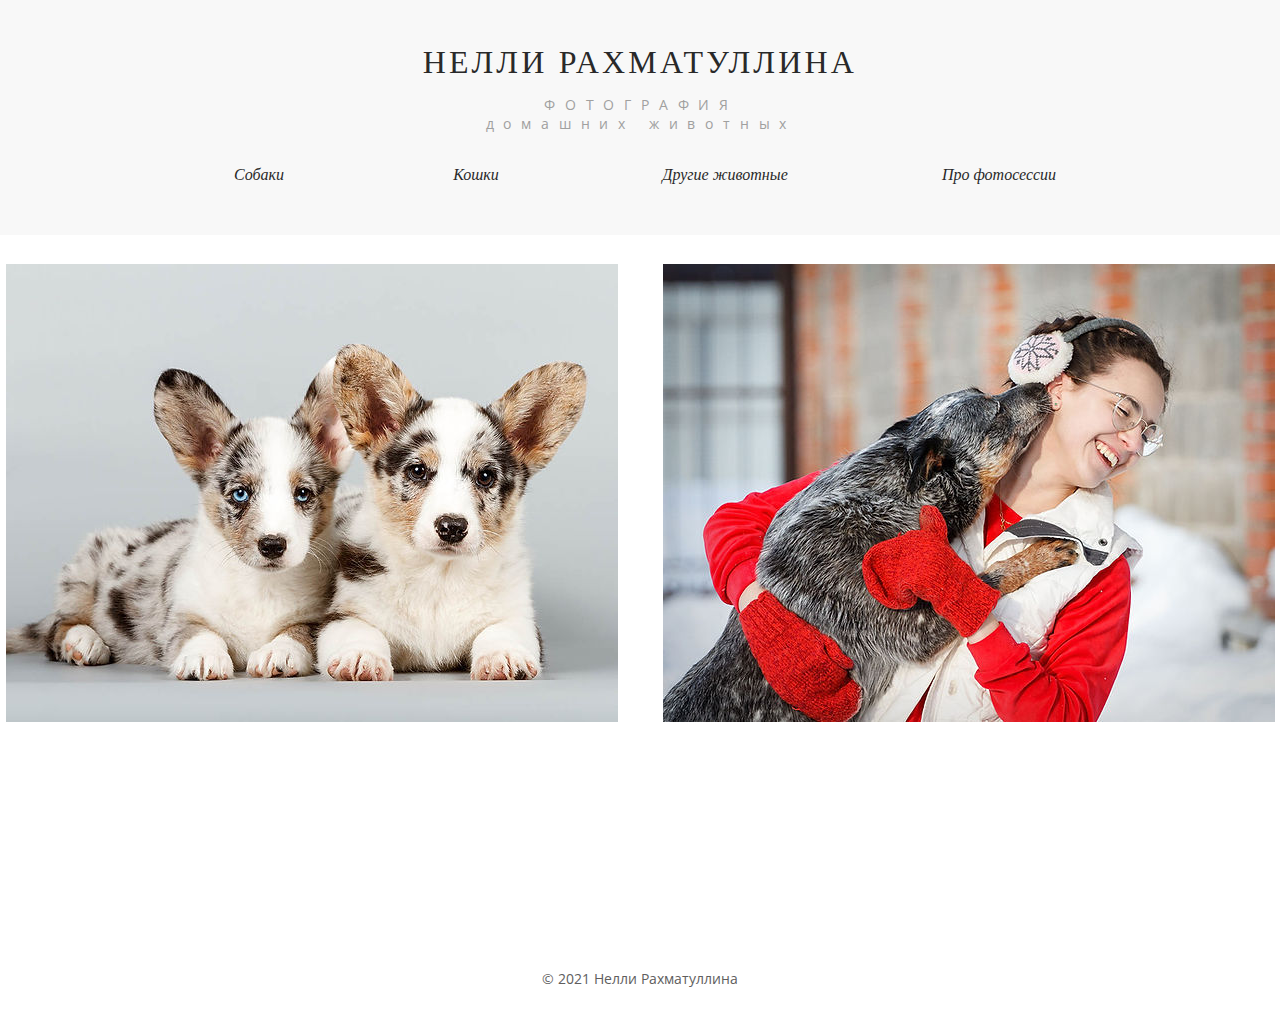
==== dogs.html @ 8a71b03d "2 страница, исправил хэдер" ====
<!DOCTYPE html>
<html lang="RU">
	<head>
		<meta charset="UTF-8">
		<title>Собаки | Фотограф Нелли Рахматуллина</title>
		<link rel="stylesheet" href="dogs.css">
		<link href='https://fonts.googleapis.com/css?family=Open+Sans:400,600,300' rel='stylesheet' type='text/css'>
		<link rel="icon" type="image" href="favicon.ico">
		<script src="script.js"></script>
	</head>
	<body>
		<div class="site-container">
			<header class="header">
				<div сlass="header-row-1">
					<h1>
						<a href="https://nellyfotoufa.wixsite.com/website" target="_self">НЕЛЛИ РАХМАТУЛЛИНА</a>
					</h1>
				</div>
				<div class="header-row-2-3">
					<p class="header-paragraph">
						<a href="https://nellyfotoufa.wixsite.com/website" target="_self">ФОТОГРАФИЯ </br> домашних животных</a>
					</p>
				</div>
				<div class="menu">
					<nav class="nav">
						<ul class="ul">
							<li class="menu-dogs">
								<p class="menu-item">
									<a href="dogs.html" target="_self">Собаки</a>
								</p>
							</li>
							<li class="menu-cats">
								<p class="menu-item">
									<a href="cats.html" target="_self">Кошки</a>
								</p>
							</li>
							<li class="menu-otheranimals">
								<p class="menu-item">
									<a href="otheranimals.html" target="_self">Другие животные</a>
								</p>
							</li>
							<li class="menu-about">
								<p class="menu-item">
									<a href="about.html" target="_self">Про фотосессии</a>
								</p>
							</li>
						</ul>
					</nav>
				</div>
			</header>
			<div class="pages-container">
				<div class="gallery">
					<div class="gallery-photo-1">
						<img src="images/corgy.jpg">
					</div>
					<div class="gallery-photo-2">
						<img src="images/hiler-and-girl.jpg">
					</div>
				</div>
			</div>
			<footer>
				<div class="footer-block">
					<p class="signature">© 2021 Нелли Рахматуллина</p>
				</div>
			</footer>
		</div>		
	</body>
</html>
---- dogs.css ----
html {
	display: block;
	height:100%;
	--site-width: 980px;
    --above-all-z-index: 100000;
    --portals-z-index: 100001;
    --minViewportSize: 320;
    --maxViewportSize: 1920;
}
body {
	display: block;
	overflow-x: auto;
	overflow-y: scroll;
	height: 100%;
	margin: 0;
	padding: 0;
	border: 0;
	outline: 0;
	vertical-align: baseline;
	background: transparent;
}
.site-container {
	position: relative;
	display: block;
}
.header {
	left: 0;
	margin-left: 0;
	padding-top: 40px;
	padding-bottom: 10px;
	width: 100%;
	height: auto;
	min-width: 980px;
	display: block;
	position: relative;
	background-color: rgba(207,207,207,0.15);
}
.header-row-1 {
	height: auto;
	width: 592px;
	position: relative;
	margin:34px 0px 19px calc((100% - 980px)*0.5);
	left: 194px; 
}
h1 {
	text-align: center;
	margin:0;
	line-height: normal;
	letter-spacing: 0.1em;
	font: normal normal normal 32px/1.4em georgia,palatino,'book antiqua','palatino linotype',serif;
	color: rgb(41,41,41);
}
.header-row-2-3 {
	height: auto;
	width: 574px;
	position: relative;
	margin: 10px 0px 20px calc((100% - 980px) * 0.5);
	left: 204px;
}
.header-paragraph {
	color: rgb(160,160,159);
	text-align: center;
	font-size: 14px;
	margin:0;
	line-height: normal;
	letter-spacing: normal;
	font: normal normal normal 14px/1.4em 'open sans',sans-serif;
	letter-spacing: 0.7em;
}
a {
	cursor: pointer;
	text-decoration: none;
	color: inherit;
}
.menu {
	position: relative;
	width: 980px;
	height: 41px;
	margin: 0px 0px 30px calc((100% - 980px) * 0.5);
	direction: ltr;
	overflow-x: visible;
	font: italic normal normal 16px/1.4em 'eb garamond',serif;

}
.nav {
	display: flex;
	position: absolute;
	flex-direction: column;
	height: 100%;
	width: 100%;
	top: 0;
	right: 0;
	left: 0;
	bottom: 0;
}
.ul {
	text-align: center;
	display: block;
	list-style: none;
	margin: 0;
	padding: 0;
}
.menu-dogs {
	width: 216px;
	height: 41px;
	position: relative;
	box-sizing: border-box;
	overflow: visible;
	visibility: inherit;
	display: inline-block;
	text-align: center;
}
.menu-cats {
	width: 210px;
	height: 41px;
	position: relative;
	box-sizing: border-box;
	overflow: visible;
	visibility: inherit;
	display: inline-block;
	text-align: center;
}
.menu-otheranimals {
	width: 280px;
	height: 41px;
	position: relative;
	box-sizing: border-box;
	overflow: visible;
	visibility: inherit;
	display: inline-block;
	text-align: center;
}
.menu-about {
	width: 260px;
	height: 41px;
	position: relative;
	box-sizing: border-box;
	overflow: visible;
	visibility: inherit;
	display: inline-block;
	text-align: center;
}
.menu-item {
	display: inline-block;
	padding: 0 10px;
	color: rgb(41, 41, 41);
	line-height: 41px;
	margin: 0;
}
.pages-container {
	display: block;
	margin-top: 0;
	margin-bottom: 0;
	position: relative;
	left: 0;
	margin-left: 0;
	margin-right: 0;
	width: 100%;
	min-width: 980px;
	overflow-x: clip;
	border: 0;
}
.gallery {
	display: block;
	position: relative;
	margin: 29px 0px 0 calc((100% - 980px) * 0.5);
	width: 980px;
	height: 631px;
}
.gallery-photo-1 {
	display: block;
	width: 616px;
	height: 462px;
	display: block;
	background-size: cover;
	background-repeat: no-repeat;
	background-position: 50%;
	object-fit:cover;
	position:absolute;
	top: 0;
	left: -144px;
	margin: 0px 0px -2px calc((100% - 980px) * 0.5);
	overflow: hidden;
	border-radius: 0;
	padding: 0;
	border: 0;
	outline: 0;
	vertical-align: baseline;
	background: transparent;
}
.gallery-photo-2 {
	display: block;
	width: 616px;
	height: 462px;
	display: block;
	background-size: cover;
	background-repeat: no-repeat;
	background-position: 50%;
	object-fit:cover;
	position:absolute;
	top: 0;
	left: 513px;
	right: auto;
	margin: 0px 0px -2px calc((100% - 980px) * 0.5);
	overflow: hidden;
	border-radius: 0;
	padding: 0;
	border: 0;
	outline: 0;
	vertical-align: baseline;
	background: transparent;
}
.footer-block {
	display: block;
	position: relative;
	top: 0;
	right: 0;
	bottom: 0;
	left: 0;
	width: 980px;
	height: 116px;
	margin-left: calc((100% - var(--site-width)) / 2)
}
.signature {
	text-align: center;
	font-family: 'Open Sans';
	font-size: 14px;
	font-weight: normal;
	font-style: normal;
	color: rgb(96,94,94);
	padding-top: 60px;
}
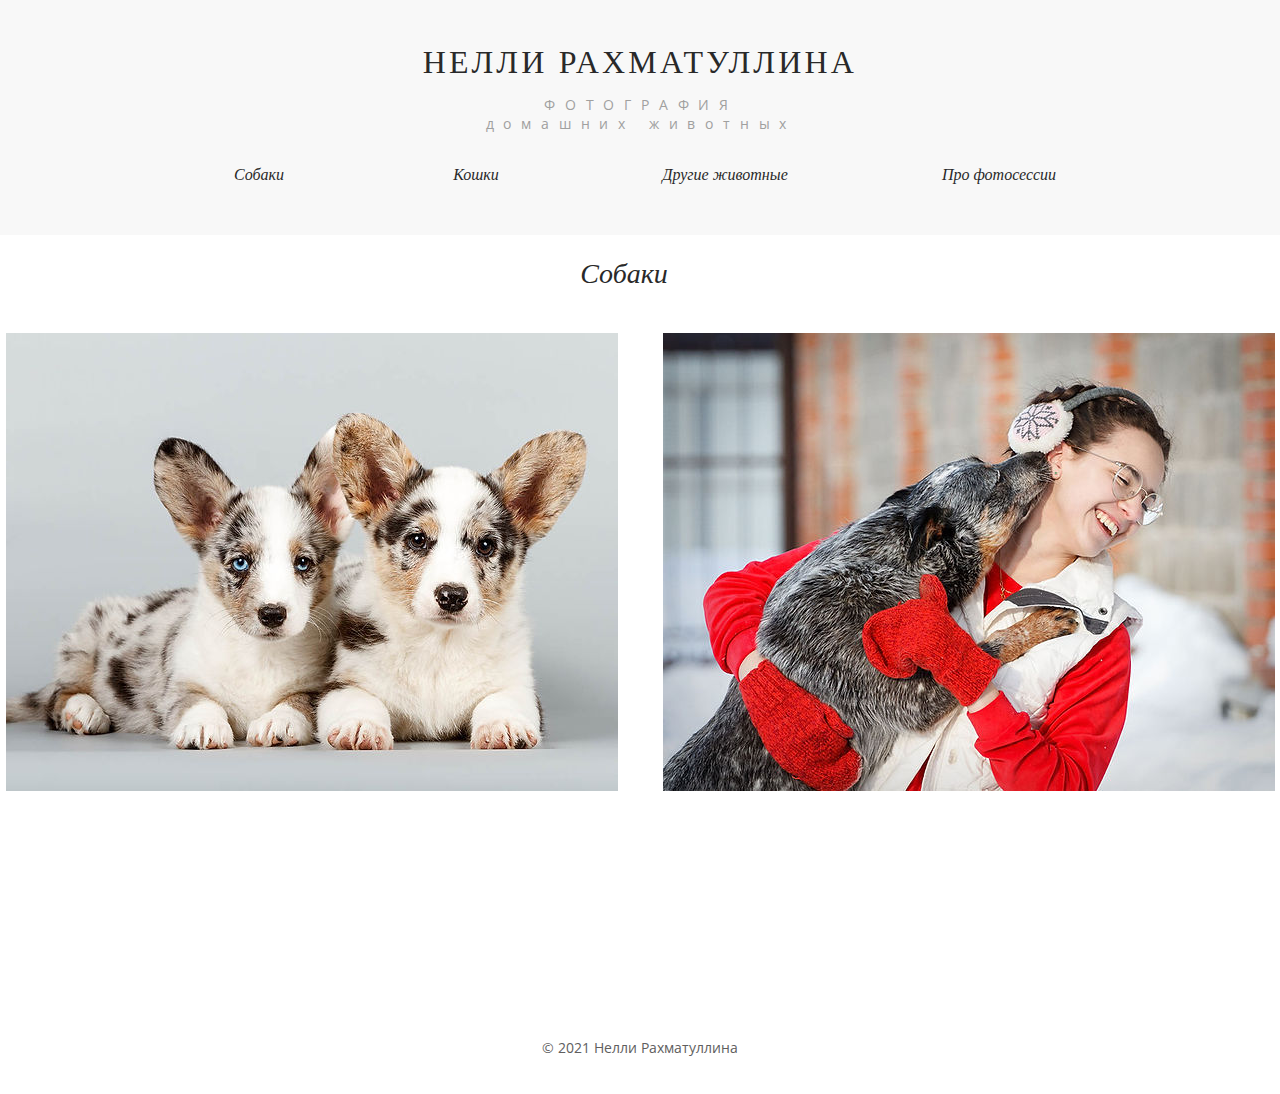
==== commit 4b3127db: "заголовок 2 страницы" ====
--- a/dogs.html
+++ b/dogs.html
@@ -49,6 +49,9 @@
 				</div>
 			</header>
 			<div class="pages-container">
+				<div class="heading-block">
+					<h2 class="heading">Собаки</h2>
+				</div>
 				<div class="gallery">
 					<div class="gallery-photo-1">
 						<img src="images/corgy.jpg">
--- a/dogs.css
+++ b/dogs.css
@@ -159,6 +159,21 @@
 	min-width: 980px;
 	overflow-x: clip;
 	border: 0;
+}
+.heading-block {
+	display: block;
+	position: relative;
+	width: 948px;
+	height: auto;
+	margin: 23px 0px 43px calc((100% - 980px) * 0.5);
+}
+.heading {
+	text-align: center;
+	font-size: 28px;
+	font: italic normal normal 28px/1.4em 'eb garamond',serif;
+	color: rgb(41, 41, 41);
+	line-height: normal;
+	letter-spacing: normal;
 }
 .gallery {
 	display: block;
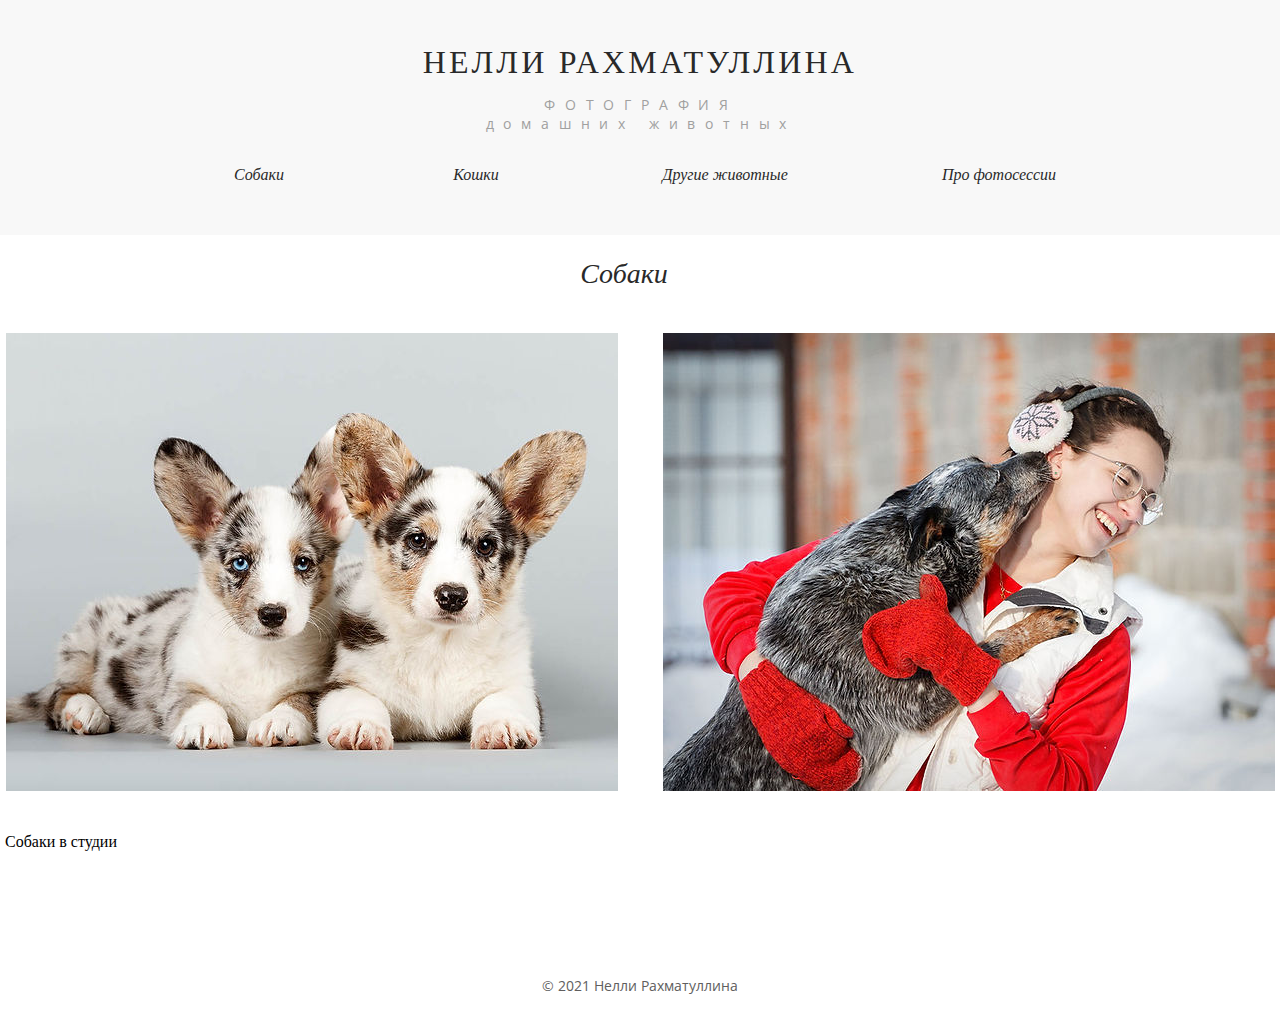
==== commit e1d1735e: "Add files via upload" ====
--- a/dogs.html
+++ b/dogs.html
@@ -1,71 +1,74 @@
-<!DOCTYPE html>
-<html lang="RU">
-	<head>
-		<meta charset="UTF-8">
-		<title>Собаки | Фотограф Нелли Рахматуллина</title>
-		<link rel="stylesheet" href="dogs.css">
-		<link href='https://fonts.googleapis.com/css?family=Open+Sans:400,600,300' rel='stylesheet' type='text/css'>
-		<link rel="icon" type="image" href="favicon.ico">
-		<script src="script.js"></script>
-	</head>
-	<body>
-		<div class="site-container">
-			<header class="header">
-				<div сlass="header-row-1">
-					<h1>
-						<a href="https://nellyfotoufa.wixsite.com/website" target="_self">НЕЛЛИ РАХМАТУЛЛИНА</a>
-					</h1>
-				</div>
-				<div class="header-row-2-3">
-					<p class="header-paragraph">
-						<a href="https://nellyfotoufa.wixsite.com/website" target="_self">ФОТОГРАФИЯ </br> домашних животных</a>
-					</p>
-				</div>
-				<div class="menu">
-					<nav class="nav">
-						<ul class="ul">
-							<li class="menu-dogs">
-								<p class="menu-item">
-									<a href="dogs.html" target="_self">Собаки</a>
-								</p>
-							</li>
-							<li class="menu-cats">
-								<p class="menu-item">
-									<a href="cats.html" target="_self">Кошки</a>
-								</p>
-							</li>
-							<li class="menu-otheranimals">
-								<p class="menu-item">
-									<a href="otheranimals.html" target="_self">Другие животные</a>
-								</p>
-							</li>
-							<li class="menu-about">
-								<p class="menu-item">
-									<a href="about.html" target="_self">Про фотосессии</a>
-								</p>
-							</li>
-						</ul>
-					</nav>
-				</div>
-			</header>
-			<div class="pages-container">
-				<div class="heading-block">
-					<h2 class="heading">Собаки</h2>
-				</div>
-				<div class="gallery">
-					<div class="gallery-photo-1">
-						<img src="images/corgy.jpg">
-					</div>
-					<div class="gallery-photo-2">
-						<img src="images/hiler-and-girl.jpg">
-					</div>
-				</div>
-			</div>
-			<footer>
-				<div class="footer-block">
-					<p class="signature">© 2021 Нелли Рахматуллина</p>
-				</div>
-			</footer>
-		</div>		
-	</body>
+<!DOCTYPE html>
+<html lang="RU">
+	<head>
+		<meta charset="UTF-8">
+		<title>Собаки | Фотограф Нелли Рахматуллина</title>
+		<link rel="stylesheet" href="dogs.css">
+		<link href='https://fonts.googleapis.com/css?family=Open+Sans:400,600,300' rel='stylesheet' type='text/css'>
+		<link rel="icon" type="image" href="favicon.ico">
+		<script src="script.js"></script>
+	</head>
+	<body>
+		<div class="site-container">
+			<header class="header">
+				<div сlass="header-row-1">
+					<h1>
+						<a href="https://nellyfotoufa.wixsite.com/website" target="_self">НЕЛЛИ РАХМАТУЛЛИНА</a>
+					</h1>
+				</div>
+				<div class="header-row-2-3">
+					<p class="header-paragraph">
+						<a href="https://nellyfotoufa.wixsite.com/website" target="_self">ФОТОГРАФИЯ </br> домашних животных</a>
+					</p>
+				</div>
+				<div class="menu">
+					<nav class="nav">
+						<ul class="ul">
+							<li class="menu-dogs">
+								<p class="menu-item">
+									<a href="dogs.html" target="_self">Собаки</a>
+								</p>
+							</li>
+							<li class="menu-cats">
+								<p class="menu-item">
+									<a href="cats.html" target="_self">Кошки</a>
+								</p>
+							</li>
+							<li class="menu-otheranimals">
+								<p class="menu-item">
+									<a href="otheranimals.html" target="_self">Другие животные</a>
+								</p>
+							</li>
+							<li class="menu-about">
+								<p class="menu-item">
+									<a href="about.html" target="_self">Про фотосессии</a>
+								</p>
+							</li>
+						</ul>
+					</nav>
+				</div>
+			</header>
+			<div class="pages-container">
+				<div class="heading-block">
+					<h2 class="heading">Собаки</h2>
+				</div>
+				<div class="gallery">
+					<div class="gallery-photo-1">
+						<img src="images/corgy.jpg">
+					</div>
+					<div class="gallery-photo-2">
+						<img src="images/hiler-and-girl.jpg">
+					</div>
+				</div>
+				<div class="link-block-studio">
+					<span class="link-studio">Собаки в студии</span>
+				</div>
+			</div>
+			<footer>
+				<div class="footer-block">
+					<p class="signature">© 2021 Нелли Рахматуллина</p>
+				</div>
+			</footer>
+		</div>		
+	</body>
 </html>--- a/dogs.css
+++ b/dogs.css
@@ -1,247 +1,258 @@
-html {
-	display: block;
-	height:100%;
-	--site-width: 980px;
-    --above-all-z-index: 100000;
-    --portals-z-index: 100001;
-    --minViewportSize: 320;
-    --maxViewportSize: 1920;
-}
-body {
-	display: block;
-	overflow-x: auto;
-	overflow-y: scroll;
-	height: 100%;
-	margin: 0;
-	padding: 0;
-	border: 0;
-	outline: 0;
-	vertical-align: baseline;
-	background: transparent;
-}
-.site-container {
-	position: relative;
-	display: block;
-}
-.header {
-	left: 0;
-	margin-left: 0;
-	padding-top: 40px;
-	padding-bottom: 10px;
-	width: 100%;
-	height: auto;
-	min-width: 980px;
-	display: block;
-	position: relative;
-	background-color: rgba(207,207,207,0.15);
-}
-.header-row-1 {
-	height: auto;
-	width: 592px;
-	position: relative;
-	margin:34px 0px 19px calc((100% - 980px)*0.5);
-	left: 194px; 
-}
-h1 {
-	text-align: center;
-	margin:0;
-	line-height: normal;
-	letter-spacing: 0.1em;
-	font: normal normal normal 32px/1.4em georgia,palatino,'book antiqua','palatino linotype',serif;
-	color: rgb(41,41,41);
-}
-.header-row-2-3 {
-	height: auto;
-	width: 574px;
-	position: relative;
-	margin: 10px 0px 20px calc((100% - 980px) * 0.5);
-	left: 204px;
-}
-.header-paragraph {
-	color: rgb(160,160,159);
-	text-align: center;
-	font-size: 14px;
-	margin:0;
-	line-height: normal;
-	letter-spacing: normal;
-	font: normal normal normal 14px/1.4em 'open sans',sans-serif;
-	letter-spacing: 0.7em;
-}
-a {
-	cursor: pointer;
-	text-decoration: none;
-	color: inherit;
-}
-.menu {
-	position: relative;
-	width: 980px;
-	height: 41px;
-	margin: 0px 0px 30px calc((100% - 980px) * 0.5);
-	direction: ltr;
-	overflow-x: visible;
-	font: italic normal normal 16px/1.4em 'eb garamond',serif;
-
-}
-.nav {
-	display: flex;
-	position: absolute;
-	flex-direction: column;
-	height: 100%;
-	width: 100%;
-	top: 0;
-	right: 0;
-	left: 0;
-	bottom: 0;
-}
-.ul {
-	text-align: center;
-	display: block;
-	list-style: none;
-	margin: 0;
-	padding: 0;
-}
-.menu-dogs {
-	width: 216px;
-	height: 41px;
-	position: relative;
-	box-sizing: border-box;
-	overflow: visible;
-	visibility: inherit;
-	display: inline-block;
-	text-align: center;
-}
-.menu-cats {
-	width: 210px;
-	height: 41px;
-	position: relative;
-	box-sizing: border-box;
-	overflow: visible;
-	visibility: inherit;
-	display: inline-block;
-	text-align: center;
-}
-.menu-otheranimals {
-	width: 280px;
-	height: 41px;
-	position: relative;
-	box-sizing: border-box;
-	overflow: visible;
-	visibility: inherit;
-	display: inline-block;
-	text-align: center;
-}
-.menu-about {
-	width: 260px;
-	height: 41px;
-	position: relative;
-	box-sizing: border-box;
-	overflow: visible;
-	visibility: inherit;
-	display: inline-block;
-	text-align: center;
-}
-.menu-item {
-	display: inline-block;
-	padding: 0 10px;
-	color: rgb(41, 41, 41);
-	line-height: 41px;
-	margin: 0;
-}
-.pages-container {
-	display: block;
-	margin-top: 0;
-	margin-bottom: 0;
-	position: relative;
-	left: 0;
-	margin-left: 0;
-	margin-right: 0;
-	width: 100%;
-	min-width: 980px;
-	overflow-x: clip;
-	border: 0;
-}
-.heading-block {
-	display: block;
-	position: relative;
-	width: 948px;
-	height: auto;
-	margin: 23px 0px 43px calc((100% - 980px) * 0.5);
-}
-.heading {
-	text-align: center;
-	font-size: 28px;
-	font: italic normal normal 28px/1.4em 'eb garamond',serif;
-	color: rgb(41, 41, 41);
-	line-height: normal;
-	letter-spacing: normal;
-}
-.gallery {
-	display: block;
-	position: relative;
-	margin: 29px 0px 0 calc((100% - 980px) * 0.5);
-	width: 980px;
-	height: 631px;
-}
-.gallery-photo-1 {
-	display: block;
-	width: 616px;
-	height: 462px;
-	display: block;
-	background-size: cover;
-	background-repeat: no-repeat;
-	background-position: 50%;
-	object-fit:cover;
-	position:absolute;
-	top: 0;
-	left: -144px;
-	margin: 0px 0px -2px calc((100% - 980px) * 0.5);
-	overflow: hidden;
-	border-radius: 0;
-	padding: 0;
-	border: 0;
-	outline: 0;
-	vertical-align: baseline;
-	background: transparent;
-}
-.gallery-photo-2 {
-	display: block;
-	width: 616px;
-	height: 462px;
-	display: block;
-	background-size: cover;
-	background-repeat: no-repeat;
-	background-position: 50%;
-	object-fit:cover;
-	position:absolute;
-	top: 0;
-	left: 513px;
-	right: auto;
-	margin: 0px 0px -2px calc((100% - 980px) * 0.5);
-	overflow: hidden;
-	border-radius: 0;
-	padding: 0;
-	border: 0;
-	outline: 0;
-	vertical-align: baseline;
-	background: transparent;
-}
-.footer-block {
-	display: block;
-	position: relative;
-	top: 0;
-	right: 0;
-	bottom: 0;
-	left: 0;
-	width: 980px;
-	height: 116px;
-	margin-left: calc((100% - var(--site-width)) / 2)
-}
-.signature {
-	text-align: center;
-	font-family: 'Open Sans';
-	font-size: 14px;
-	font-weight: normal;
-	font-style: normal;
-	color: rgb(96,94,94);
-	padding-top: 60px;
+html {
+	display: block;
+	height:100%;
+	--site-width: 980px;
+    --above-all-z-index: 100000;
+    --portals-z-index: 100001;
+    --minViewportSize: 320;
+    --maxViewportSize: 1920;
+}
+body {
+	display: block;
+	overflow-x: auto;
+	overflow-y: scroll;
+	height: 100%;
+	margin: 0;
+	padding: 0;
+	border: 0;
+	outline: 0;
+	vertical-align: baseline;
+	background: transparent;
+}
+.site-container {
+	position: relative;
+	display: block;
+}
+.header {
+	left: 0;
+	margin-left: 0;
+	padding-top: 40px;
+	padding-bottom: 10px;
+	width: 100%;
+	height: auto;
+	min-width: 980px;
+	display: block;
+	position: relative;
+	background-color: rgba(207,207,207,0.15);
+}
+.header-row-1 {
+	height: auto;
+	width: 592px;
+	position: relative;
+	margin:34px 0px 19px calc((100% - 980px)*0.5);
+	left: 194px; 
+}
+h1 {
+	text-align: center;
+	margin:0;
+	line-height: normal;
+	letter-spacing: 0.1em;
+	font: normal normal normal 32px/1.4em georgia,palatino,'book antiqua','palatino linotype',serif;
+	color: rgb(41,41,41);
+}
+.header-row-2-3 {
+	height: auto;
+	width: 574px;
+	position: relative;
+	margin: 10px 0px 20px calc((100% - 980px) * 0.5);
+	left: 204px;
+}
+.header-paragraph {
+	color: rgb(160,160,159);
+	text-align: center;
+	font-size: 14px;
+	margin:0;
+	line-height: normal;
+	letter-spacing: normal;
+	font: normal normal normal 14px/1.4em 'open sans',sans-serif;
+	letter-spacing: 0.7em;
+}
+a {
+	cursor: pointer;
+	text-decoration: none;
+	color: inherit;
+}
+.menu {
+	position: relative;
+	width: 980px;
+	height: 41px;
+	margin: 0px 0px 30px calc((100% - 980px) * 0.5);
+	direction: ltr;
+	overflow-x: visible;
+	font: italic normal normal 16px/1.4em 'eb garamond',serif;
+
+}
+.nav {
+	display: flex;
+	position: absolute;
+	flex-direction: column;
+	height: 100%;
+	width: 100%;
+	top: 0;
+	right: 0;
+	left: 0;
+	bottom: 0;
+}
+.ul {
+	text-align: center;
+	display: block;
+	list-style: none;
+	margin: 0;
+	padding: 0;
+}
+.menu-dogs {
+	width: 216px;
+	height: 41px;
+	position: relative;
+	box-sizing: border-box;
+	overflow: visible;
+	visibility: inherit;
+	display: inline-block;
+	text-align: center;
+}
+.menu-cats {
+	width: 210px;
+	height: 41px;
+	position: relative;
+	box-sizing: border-box;
+	overflow: visible;
+	visibility: inherit;
+	display: inline-block;
+	text-align: center;
+}
+.menu-otheranimals {
+	width: 280px;
+	height: 41px;
+	position: relative;
+	box-sizing: border-box;
+	overflow: visible;
+	visibility: inherit;
+	display: inline-block;
+	text-align: center;
+}
+.menu-about {
+	width: 260px;
+	height: 41px;
+	position: relative;
+	box-sizing: border-box;
+	overflow: visible;
+	visibility: inherit;
+	display: inline-block;
+	text-align: center;
+}
+.menu-item {
+	display: inline-block;
+	padding: 0 10px;
+	color: rgb(41, 41, 41);
+	line-height: 41px;
+	margin: 0;
+}
+.pages-container {
+	display: block;
+	margin-top: 0;
+	margin-bottom: 0;
+	position: relative;
+	left: 0;
+	margin-left: 0;
+	margin-right: 0;
+	width: 100%;
+	min-width: 980px;
+	overflow-x: clip;
+	border: 0;
+}
+.heading-block {
+	display: block;
+	position: relative;
+	width: 948px;
+	height: auto;
+	margin: 23px 0px 43px calc((100% - 980px) * 0.5);
+}
+.heading {
+	text-align: center;
+	font-size: 28px;
+	font: italic normal normal 28px/1.4em 'eb garamond',serif;
+	color: rgb(41, 41, 41);
+	line-height: normal;
+	letter-spacing: normal;
+}
+.gallery {
+	display: block;
+	position: relative;
+	margin: 29px 0px 0 calc((100% - 980px) * 0.5);
+	width: 980px;
+	height: 500px;
+}
+.gallery-photo-1 {
+	display: block;
+	width: 616px;
+	height: 462px;
+	display: block;
+	background-size: cover;
+	background-repeat: no-repeat;
+	background-position: 50%;
+	object-fit:cover;
+	position:absolute;
+	top: 0;
+	left: -144px;
+	margin: 0px 0px -2px calc((100% - 980px) * 0.5);
+	overflow: hidden;
+	border-radius: 0;
+	padding: 0;
+	border: 0;
+	outline: 0;
+	vertical-align: baseline;
+	background: transparent;
+}
+.gallery-photo-2 {
+	display: block;
+	width: 616px;
+	height: 462px;
+	display: block;
+	background-size: cover;
+	background-repeat: no-repeat;
+	background-position: 50%;
+	object-fit:cover;
+	position:absolute;
+	top: 0;
+	left: 513px;
+	right: auto;
+	margin: 0px 0px -2px calc((100% - 980px) * 0.5);
+	overflow: hidden;
+	border-radius: 0;
+	padding: 0;
+	border: 0;
+	outline: 0;
+	vertical-align: baseline;
+	background: transparent;
+}
+.link-block-studio {
+	display: flex;
+	width: 616px;
+	height: 69px;
+	position: relative;
+	margin: 0px 0px 0 calc((100% - 980px) * 0.5);
+	left: -145px;
+	top: 0;
+	right: 0
+	bottom: 0;
+}
+.footer-block {
+	display: block;
+	position: relative;
+	top: 0;
+	right: 0;
+	bottom: 0;
+	left: 0;
+	width: 980px;
+	height: 116px;
+	margin-left: calc((100% - var(--site-width)) / 2)
+}
+.signature {
+	text-align: center;
+	font-family: 'Open Sans';
+	font-size: 14px;
+	font-weight: normal;
+	font-style: normal;
+	color: rgb(96,94,94);
+	padding-top: 60px;
 }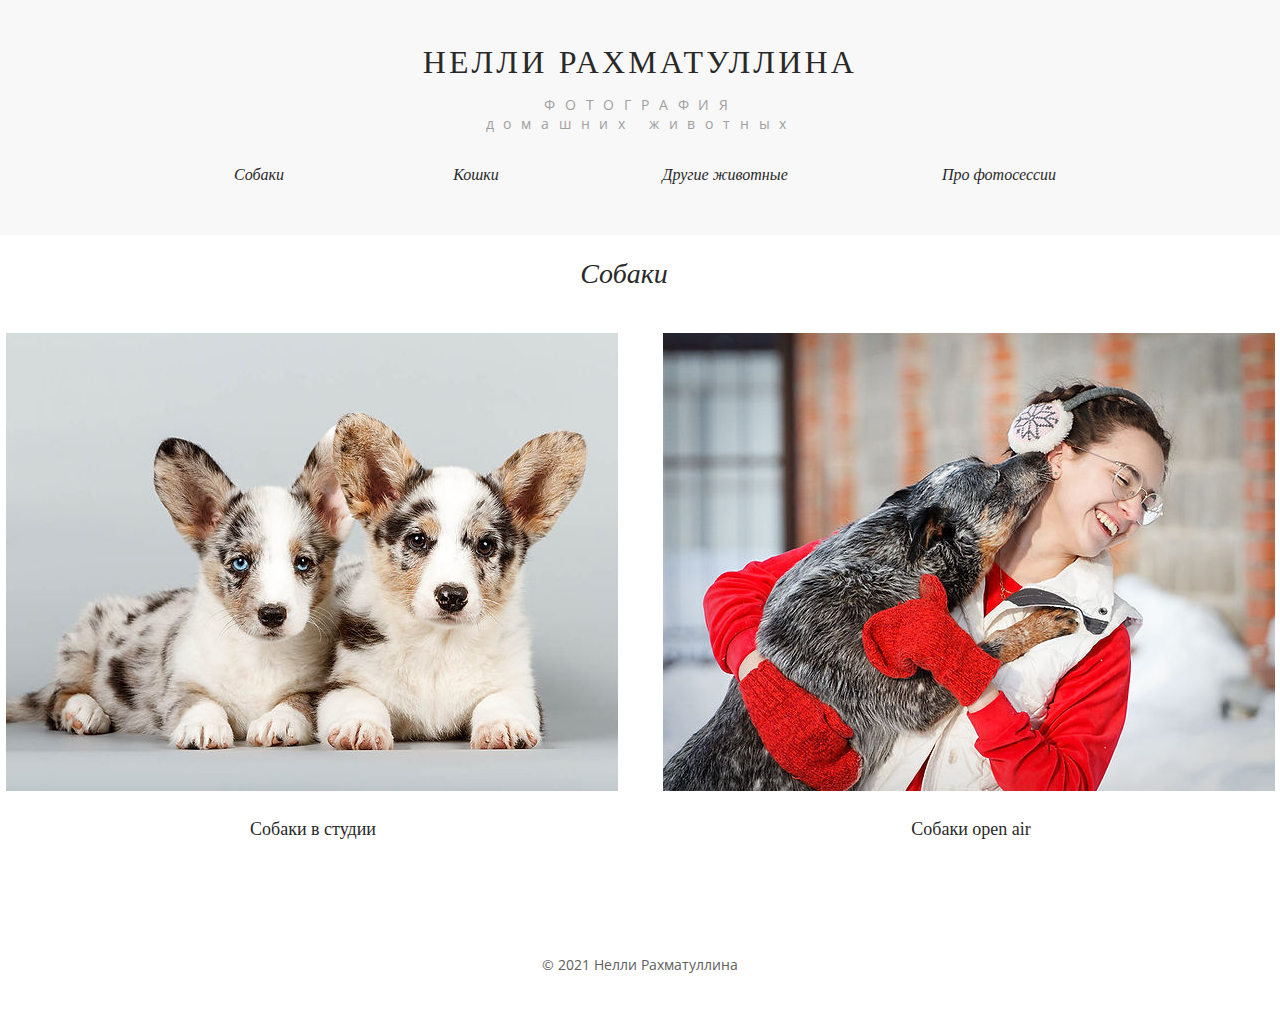
==== commit 7dc7caef: "исправления" ====
--- a/dogs.html
+++ b/dogs.html
@@ -13,12 +13,12 @@
 			<header class="header">
 				<div сlass="header-row-1">
 					<h1>
-						<a href="https://nellyfotoufa.wixsite.com/website" target="_self">НЕЛЛИ РАХМАТУЛЛИНА</a>
+						<a href="https://zoofotoufa.github.io/zoofotoufa/index.html" target="_self">НЕЛЛИ РАХМАТУЛЛИНА</a>
 					</h1>
 				</div>
 				<div class="header-row-2-3">
 					<p class="header-paragraph">
-						<a href="https://nellyfotoufa.wixsite.com/website" target="_self">ФОТОГРАФИЯ </br> домашних животных</a>
+						<a href="https://zoofotoufa.github.io/zoofotoufa/index.html" target="_self">ФОТОГРАФИЯ </br> домашних животных</a>
 					</p>
 				</div>
 				<div class="menu">
@@ -60,8 +60,15 @@
 						<img src="images/hiler-and-girl.jpg">
 					</div>
 				</div>
-				<div class="link-block-studio">
-					<span class="link-studio">Собаки в студии</span>
+				<div class="link-studio-button">
+					<a href="https://zoofotoufa.github.io/zoofotoufa/dogsstudio.html" target="_self" class="link-studio-link" aria-disabled="false">
+						<span class="link-studio">Собаки в студии</span>
+					</a>
+				</div>
+				<div class="link-openair-button">
+					<a href="https://zoofotoufa.github.io/zoofotoufa/dogsstudio.html" target="_self" class="link-openair-link" aria-disabled="false">
+						<span class="link-openair">Собаки open air</span>
+					</a>
 				</div>
 			</div>
 			<footer>
--- a/dogs.css
+++ b/dogs.css
@@ -157,6 +157,7 @@
 	margin-right: 0;
 	width: 100%;
 	min-width: 980px;
+	height: auto;
 	overflow-x: clip;
 	border: 0;
 }
@@ -180,7 +181,7 @@
 	position: relative;
 	margin: 29px 0px 0 calc((100% - 980px) * 0.5);
 	width: 980px;
-	height: 500px;
+	height: 462px;
 }
 .gallery-photo-1 {
 	display: block;
@@ -225,27 +226,75 @@
 	vertical-align: baseline;
 	background: transparent;
 }
-.link-block-studio {
-	display: flex;
+.link-studio-button {
+	display: inline-flex;
+	position: absolute;
+	margin-left: calc((100% - 980px) * 0.5);
+	margin-right: 0;
 	width: 616px;
 	height: 69px;
-	position: relative;
-	margin: 0px 0px 0 calc((100% - 980px) * 0.5);
 	left: -145px;
-	top: 0;
-	right: 0
-	bottom: 0;
-}
-.footer-block {
-	display: block;
-	position: relative;
+	text-align: center;
+	--label-align: center;
+}
+.link-studio-link {
+	cursor: pointer;
+	position: absolute;
 	top: 0;
 	right: 0;
 	bottom: 0;
 	left: 0;
-	width: 980px;
+	display: flex;
+	text-align: center;
+	align-items: center;
+	min-width: 100%;
+	text-decoration: none;
+	justify-content: var(--label-align);;
+}
+.link-studio {
+	font: normal normal normal 18px/1.4em georgia,palatino,'book antiqua','palatino linotype',serif;
+	color: rgb(41, 41, 41);
+}
+.link-openair-button {
+	display: inline-flex;
+	position: absolute;
+	margin-left: calc((100% - 980px) * 0.5);
+	width: 616px;
+	height: 69px;
+	left: 513px;
+	right: auto;
+	text-align: center;
+	--label-align: center;
+}
+.link-openair-link {
+	cursor: pointer;
+	position: absolute;
+	top: 0;
+	right: 0;
+	bottom: 0;
+	left: 0;
+	display: flex;
+	text-align: center;
+	align-items: center;
+	min-width: 100%;
+	text-decoration: none;
+	justify-content: var(--label-align);;
+}
+.link-openair {
+	font: normal normal normal 18px/1.4em georgia,palatino,'book antiqua','palatino linotype',serif;
+	color: rgb(41, 41, 41);
+}
+.footer-block {
+	display: block;
+	position: relative;
+	top: 0;
+	right: 0;
+	bottom: 0;
+	left: 0;
+	margin-top: 100px;
+	width: 100%;
+	min-width: 980px;
 	height: 116px;
-	margin-left: calc((100% - var(--site-width)) / 2)
 }
 .signature {
 	text-align: center;
